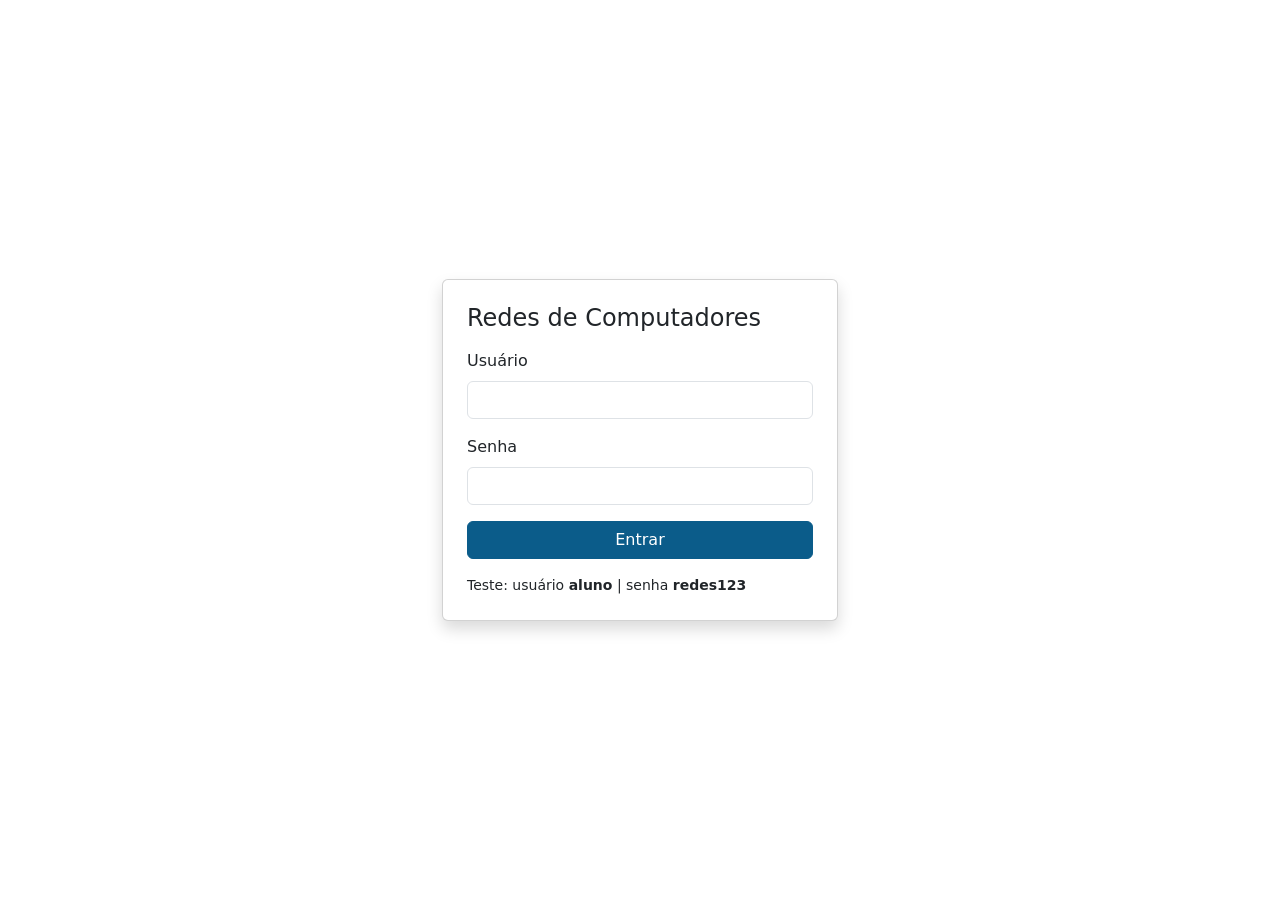
==== index.html @ e9e8a572 "Add files via upload" ====
<!DOCTYPE html>
<html lang="pt-BR" data-bs-theme="light">
<head>
  <meta charset="UTF-8">
  <meta name="viewport" content="width=device-width, initial-scale=1">
  <title>Redes de Computadores v1</title>
  <link href="https://cdn.jsdelivr.net/npm/bootstrap@5.3.3/dist/css/bootstrap.min.css" rel="stylesheet">
  <link href="css/style.css" rel="stylesheet">
</head>
<body>
  <nav class="navbar bg-body-tertiary border-bottom">
    <div class="container">
      <span class="navbar-brand fw-bold">Redes v1</span>
      <div>
        <button id="btnTema" class="btn btn-outline-primary btn-sm">Modo escuro</button>
        <button id="btnSair" class="btn btn-secondary btn-sm">Sair</button>
      </div>
    </div>
  </nav>

  <main class="container my-4">
    <!-- Carrossel -->
    <div id="car" class="carousel slide mb-5" data-bs-ride="carousel">
      <div class="carousel-inner rounded">
        <div class="carousel-item active"><img src="img/topologia.svg" class="d-block w-100" alt="Computadores ligados em estrela"></div>
        <div class="carousel-item"><img src="img/cabos.svg" class="d-block w-100" alt="Cabos de rede"></div>
        <div class="carousel-item"><img src="img/protocolos.svg" class="d-block w-100" alt="Três máquinas trocando mensagens"></div>
      </div>
      <button class="carousel-control-prev" data-bs-target="#car" data-bs-slide="prev"><span class="carousel-control-prev-icon"></span><span class="visually-hidden">Anterior</span></button>
      <button class="carousel-control-next" data-bs-target="#car" data-bs-slide="next"><span class="carousel-control-next-icon"></span><span class="visually-hidden">Próximo</span></button>
    </div>

    <!-- Cartões -->
    <h2>O básico de redes</h2>
    <div class="row g-3 mb-5">
      <div class="col-md-4"><div class="card h-100"><div class="card-body"><h3 class="h5">Protocolos</h3><p>Regras que permitem que dois dispositivos se entendam, como HTTP, TCP e IP.</p></div></div></div>
      <div class="col-md-4"><div class="card h-100"><div class="card-body"><h3 class="h5">Cabos</h3><p>Par trançado, coaxial e fibra óptica levam os dados de um ponto a outro.</p></div></div></div>
      <div class="col-md-4"><div class="card h-100"><div class="card-body"><h3 class="h5">Topologias</h3><p>O desenho da rede: estrela, barramento ou anel.</p></div></div></div>
    </div>

    <!-- Abas -->
    <h2>Saiba mais</h2>
    <ul class="nav nav-tabs" role="tablist">
      <li class="nav-item"><button class="nav-link active" data-bs-toggle="tab" data-bs-target="#aba1">HTTP</button></li>
      <li class="nav-item"><button class="nav-link" data-bs-toggle="tab" data-bs-target="#aba2">Par trançado</button></li>
      <li class="nav-item"><button class="nav-link" data-bs-toggle="tab" data-bs-target="#aba3">Estrela</button></li>
    </ul>
    <div class="tab-content border border-top-0 p-3 mb-5">
      <div class="tab-pane fade show active" id="aba1">HTTP é o protocolo usado pelo navegador para pedir páginas a um servidor.</div>
      <div class="tab-pane fade" id="aba2">Quatro pares de fios trançados que reduzem interferência. É o cabo comum das redes locais.</div>
      <div class="tab-pane fade" id="aba3">Todos os computadores se ligam a um switch central. Se um cabo falha, só ele sai da rede.</div>
    </div>

    <!-- Contato -->
    <h2>Contato</h2>
    <form id="formContato" class="mb-5" style="max-width:500px">
      <label for="nome" class="form-label">Nome</label>
      <input id="nome" class="form-control mb-2" required>
      <label for="email" class="form-label">E-mail</label>
      <input id="email" type="email" class="form-control mb-2" required>
      <label for="msg" class="form-label">Mensagem</label>
      <textarea id="msg" class="form-control mb-3" rows="3" required></textarea>
      <button class="btn btn-primary">Enviar</button>
    </form>
  </main>

  <footer class="bg-body-tertiary border-top text-center py-3">Redes de Computadores v1 – Projeto de Desenvolvimento de Interfaces</footer>
  <script src="https://cdn.jsdelivr.net/npm/bootstrap@5.3.3/dist/js/bootstrap.bundle.min.js"></script>
  <script src="js/main.js"></script>
</body>
</html>
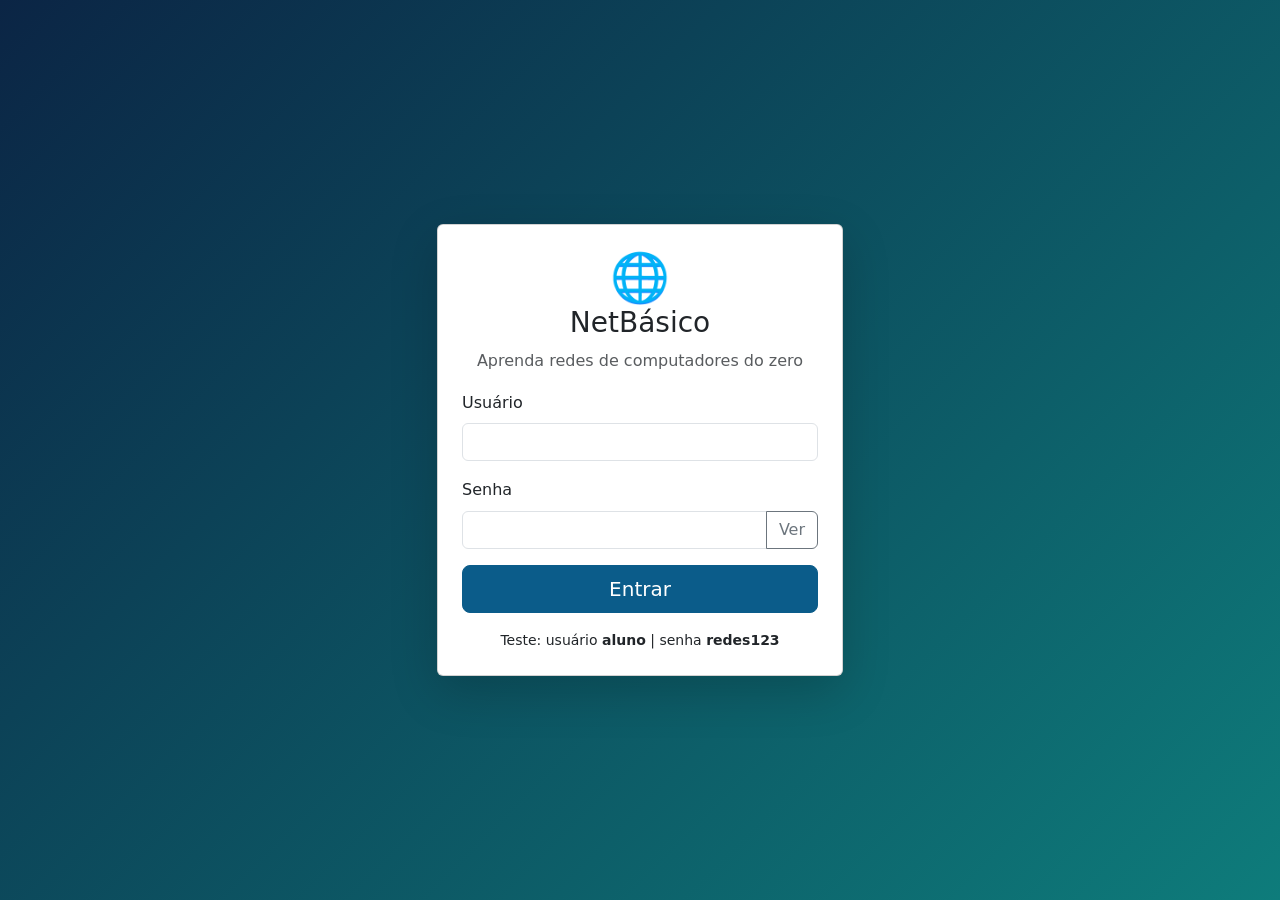
==== commit 8c7f4357: "Add files via upload" ====
--- a/index.html
+++ b/index.html
@@ -3,69 +3,144 @@
 <head>
   <meta charset="UTF-8">
   <meta name="viewport" content="width=device-width, initial-scale=1">
-  <title>Redes de Computadores v1</title>
+  <title>NetBásico | Redes de Computadores</title>
   <link href="https://cdn.jsdelivr.net/npm/bootstrap@5.3.3/dist/css/bootstrap.min.css" rel="stylesheet">
   <link href="css/style.css" rel="stylesheet">
 </head>
 <body>
-  <nav class="navbar bg-body-tertiary border-bottom">
+  <a href="#conteudo" class="pular">Pular para o conteúdo</a>
+  <nav class="navbar navbar-expand-md sticky-top barra">
     <div class="container">
-      <span class="navbar-brand fw-bold">Redes v1</span>
-      <div>
-        <button id="btnTema" class="btn btn-outline-primary btn-sm">Modo escuro</button>
-        <button id="btnSair" class="btn btn-secondary btn-sm">Sair</button>
+      <a class="navbar-brand fw-bold" href="#topo">🌐 NetBásico</a>
+      <button class="navbar-toggler" data-bs-toggle="collapse" data-bs-target="#menu" aria-label="Abrir menu"><span class="navbar-toggler-icon"></span></button>
+      <div class="collapse navbar-collapse" id="menu">
+        <ul class="navbar-nav me-auto">
+          <li class="nav-item"><a class="nav-link" href="#explorar">Explorar</a></li>
+          <li class="nav-item"><a class="nav-link" href="#osi">Modelo OSI</a></li>
+          <li class="nav-item"><a class="nav-link" href="#enderecos">Endereços</a></li>
+          <li class="nav-item"><a class="nav-link" href="#curiosidades">Curiosidades</a></li>
+          <li class="nav-item"><a class="nav-link" href="#contato">Contato</a></li>
+        </ul>
+        <button class="btn btn-outline-light btn-sm me-2" data-bs-toggle="offcanvas" data-bs-target="#acess">♿ Acessibilidade</button>
+        <button id="btnSair" class="btn btn-light btn-sm">Sair</button>
       </div>
     </div>
   </nav>
 
-  <main class="container my-4">
-    <!-- Carrossel -->
-    <div id="car" class="carousel slide mb-5" data-bs-ride="carousel">
-      <div class="carousel-inner rounded">
-        <div class="carousel-item active"><img src="img/topologia.svg" class="d-block w-100" alt="Computadores ligados em estrela"></div>
-        <div class="carousel-item"><img src="img/cabos.svg" class="d-block w-100" alt="Cabos de rede"></div>
-        <div class="carousel-item"><img src="img/protocolos.svg" class="d-block w-100" alt="Três máquinas trocando mensagens"></div>
+  <div class="offcanvas offcanvas-end" id="acess" tabindex="-1" aria-label="Acessibilidade">
+    <div class="offcanvas-header"><h2 class="h5">Acessibilidade</h2><button class="btn-close" data-bs-dismiss="offcanvas" aria-label="Fechar"></button></div>
+    <div class="offcanvas-body d-grid gap-2 align-content-start">
+      <button id="btnTema" class="btn btn-outline-primary">🌙 Modo escuro</button>
+      <button id="btnMais" class="btn btn-outline-primary">A+ Aumentar fonte</button>
+      <button id="btnMenos" class="btn btn-outline-primary">A- Diminuir fonte</button>
+      <button id="btnContraste" class="btn btn-outline-primary">Alto contraste</button>
+      <button id="btnReset" class="btn btn-outline-secondary">Restaurar padrão</button>
+    </div>
+  </div>
+
+  <header id="topo" class="hero text-white text-center">
+    <div class="container py-5">
+      <p class="selo">Redes de Computadores • Conceitos básicos</p>
+      <h1 class="display-4 fw-bold">Como os computadores conversam?</h1>
+      <p class="lead mx-auto" style="max-width:640px">Protocolos, cabos, topologias e endereços explicados de forma simples, com exemplos do dia a dia.</p>
+      <a href="#explorar" class="btn btn-warning btn-lg">Começar a explorar</a>
+    </div>
+  </header>
+
+  <main id="conteudo" class="container my-5">
+    <div id="car" class="carousel slide mb-5 shadow" data-bs-ride="carousel">
+      <div class="carousel-indicators">
+        <button data-bs-target="#car" data-bs-slide-to="0" class="active" aria-label="Slide 1"></button>
+        <button data-bs-target="#car" data-bs-slide-to="1" aria-label="Slide 2"></button>
+        <button data-bs-target="#car" data-bs-slide-to="2" aria-label="Slide 3"></button>
+        <button data-bs-target="#car" data-bs-slide-to="3" aria-label="Slide 4"></button>
+      </div>
+      <div class="carousel-inner rounded-4">
+        <div class="carousel-item active"><img src="img/topologia.svg" class="d-block w-100" alt="Cinco computadores ligados a um dispositivo central"><div class="carousel-caption legenda"><h2 class="h5">Topologias</h2><p class="mb-0">O desenho da rede define seu custo e sua resistência a falhas.</p></div></div>
+        <div class="carousel-item"><img src="img/cabos.svg" class="d-block w-100" alt="Cabo ligando dois dispositivos"><div class="carousel-caption legenda"><h2 class="h5">Cabos</h2><p class="mb-0">Par trançado, fibra óptica e coaxial: cada um tem seu uso.</p></div></div>
+        <div class="carousel-item"><img src="img/protocolos.svg" class="d-block w-100" alt="Três máquinas trocando mensagens"><div class="carousel-caption legenda"><h2 class="h5">Protocolos</h2><p class="mb-0">As regras que permitem que equipamentos diferentes se entendam.</p></div></div>
+        <div class="carousel-item"><img src="img/wifi.svg" class="d-block w-100" alt="Ondas de sinal Wi-Fi"><div class="carousel-caption legenda"><h2 class="h5">Redes sem fio</h2><p class="mb-0">O Wi-Fi leva os dados pelo ar usando ondas de rádio.</p></div></div>
       </div>
       <button class="carousel-control-prev" data-bs-target="#car" data-bs-slide="prev"><span class="carousel-control-prev-icon"></span><span class="visually-hidden">Anterior</span></button>
       <button class="carousel-control-next" data-bs-target="#car" data-bs-slide="next"><span class="carousel-control-next-icon"></span><span class="visually-hidden">Próximo</span></button>
     </div>
 
-    <!-- Cartões -->
-    <h2>O básico de redes</h2>
-    <div class="row g-3 mb-5">
-      <div class="col-md-4"><div class="card h-100"><div class="card-body"><h3 class="h5">Protocolos</h3><p>Regras que permitem que dois dispositivos se entendam, como HTTP, TCP e IP.</p></div></div></div>
-      <div class="col-md-4"><div class="card h-100"><div class="card-body"><h3 class="h5">Cabos</h3><p>Par trançado, coaxial e fibra óptica levam os dados de um ponto a outro.</p></div></div></div>
-      <div class="col-md-4"><div class="card h-100"><div class="card-body"><h3 class="h5">Topologias</h3><p>O desenho da rede: estrela, barramento ou anel.</p></div></div></div>
-    </div>
+    <section id="explorar" class="mb-5">
+      <h2 class="titulo">Explorar conceitos</h2>
+      <p>Escolha uma aba ou pesquise por um termo (por exemplo: DNS, fibra, porta 443).</p>
+      <label for="busca" class="form-label visually-hidden">Pesquisar</label>
+      <input id="busca" type="search" class="form-control form-control-lg mb-3" placeholder="🔍 Pesquisar conceito...">
+      <ul class="nav nav-pills mb-3" id="abas">
+        <li class="nav-item"><button class="nav-link active" data-cat="Todos">Todos</button></li>
+        <li class="nav-item"><button class="nav-link" data-cat="Protocolo">Protocolos</button></li>
+        <li class="nav-item"><button class="nav-link" data-cat="Cabo">Cabos</button></li>
+        <li class="nav-item"><button class="nav-link" data-cat="Equipamento">Equipamentos</button></li>
+        <li class="nav-item"><button class="nav-link" data-cat="Topologia">Topologias</button></li>
+      </ul>
+      <p id="contagem" class="small" aria-live="polite"></p>
+      <div id="cartoes" class="row g-4"></div>
+    </section>
 
-    <!-- Abas -->
-    <h2>Saiba mais</h2>
-    <ul class="nav nav-tabs" role="tablist">
-      <li class="nav-item"><button class="nav-link active" data-bs-toggle="tab" data-bs-target="#aba1">HTTP</button></li>
-      <li class="nav-item"><button class="nav-link" data-bs-toggle="tab" data-bs-target="#aba2">Par trançado</button></li>
-      <li class="nav-item"><button class="nav-link" data-bs-toggle="tab" data-bs-target="#aba3">Estrela</button></li>
-    </ul>
-    <div class="tab-content border border-top-0 p-3 mb-5">
-      <div class="tab-pane fade show active" id="aba1">HTTP é o protocolo usado pelo navegador para pedir páginas a um servidor.</div>
-      <div class="tab-pane fade" id="aba2">Quatro pares de fios trançados que reduzem interferência. É o cabo comum das redes locais.</div>
-      <div class="tab-pane fade" id="aba3">Todos os computadores se ligam a um switch central. Se um cabo falha, só ele sai da rede.</div>
-    </div>
+    <section id="osi" class="mb-5">
+      <h2 class="titulo">Modelo OSI: 7 camadas</h2>
+      <p>O modelo OSI divide a comunicação em camadas. Cada camada cuida de uma tarefa e conversa só com a vizinha.</p>
+      <div class="table-responsive"><table class="table table-striped align-middle">
+        <caption>Camadas do modelo OSI, com exemplos de protocolos e equipamentos</caption>
+        <thead><tr><th>Camada</th><th>Função</th><th>Exemplos</th></tr></thead>
+        <tbody>
+          <tr><td>7 – Aplicação</td><td>Serviços usados pelo usuário</td><td>HTTP, DNS, SMTP, FTP</td></tr>
+          <tr><td>6 – Apresentação</td><td>Formato, compressão e criptografia</td><td>TLS, JPEG, UTF-8</td></tr>
+          <tr><td>5 – Sessão</td><td>Abre, mantém e fecha conversas</td><td>Sessões, autenticação</td></tr>
+          <tr><td>4 – Transporte</td><td>Entrega entre programas</td><td>TCP, UDP</td></tr>
+          <tr><td>3 – Rede</td><td>Endereço lógico e rotas</td><td>IP, ICMP, roteador</td></tr>
+          <tr><td>2 – Enlace</td><td>Comunicação na rede local</td><td>Ethernet, MAC, switch</td></tr>
+          <tr><td>1 – Física</td><td>Sinais, cabos e ondas</td><td>Par trançado, fibra, Wi-Fi</td></tr>
+        </tbody></table></div>
+    </section>
 
-    <!-- Contato -->
-    <h2>Contato</h2>
-    <form id="formContato" class="mb-5" style="max-width:500px">
-      <label for="nome" class="form-label">Nome</label>
-      <input id="nome" class="form-control mb-2" required>
-      <label for="email" class="form-label">E-mail</label>
-      <input id="email" type="email" class="form-control mb-2" required>
-      <label for="msg" class="form-label">Mensagem</label>
-      <textarea id="msg" class="form-control mb-3" rows="3" required></textarea>
-      <button class="btn btn-primary">Enviar</button>
-    </form>
+    <section id="enderecos" class="mb-5">
+      <h2 class="titulo">Endereços na rede</h2>
+      <div class="row g-4">
+        <div class="col-md-4"><div class="card h-100 cartao"><div class="card-body"><h3 class="h5">📍 Endereço IP</h3><p>Identifica o dispositivo na rede. IPv4 usa 32 bits (192.168.0.10); IPv6 usa 128 bits e resolve a falta de endereços.</p></div></div></div>
+        <div class="col-md-4"><div class="card h-100 cartao"><div class="card-body"><h3 class="h5">🔖 Endereço MAC</h3><p>Número gravado na placa de rede (ex.: A4:5E:60:B2:11:9C). Usado dentro da rede local, pelo switch.</p></div></div></div>
+        <div class="col-md-4"><div class="card h-100 cartao"><div class="card-body"><h3 class="h5">🎭 Máscara de sub-rede</h3><p>Separa a parte da rede da parte do dispositivo. 255.255.255.0 (/24) permite 254 dispositivos. Faixas privadas: 10.x, 172.16.x e 192.168.x.</p></div></div></div>
+      </div>
+    </section>
+
+    <section id="curiosidades" class="mb-5">
+      <h2 class="titulo">Curiosidades</h2>
+      <div class="accordion" id="cur">
+        <div class="accordion-item"><h3 class="accordion-header"><button class="accordion-button" data-bs-toggle="collapse" data-bs-target="#c1">Quem inventou a internet?</button></h3><div id="c1" class="accordion-collapse collapse show" data-bs-parent="#cur"><div class="accordion-body">Ela nasceu da ARPANET, rede militar e acadêmica dos EUA criada em 1969. O TCP/IP foi adotado em 1983 e a web (HTTP) surgiu em 1991.</div></div></div>
+        <div class="accordion-item"><h3 class="accordion-header"><button class="accordion-button collapsed" data-bs-toggle="collapse" data-bs-target="#c2">A internet passa por cabos no fundo do mar?</button></h3><div id="c2" class="accordion-collapse collapse" data-bs-parent="#cur"><div class="accordion-body">Sim. Cabos submarinos de fibra óptica levam quase todo o tráfego entre continentes, muito mais do que os satélites.</div></div></div>
+        <div class="accordion-item"><h3 class="accordion-header"><button class="accordion-button collapsed" data-bs-toggle="collapse" data-bs-target="#c3">O que significa o cadeado no navegador?</button></h3><div id="c3" class="accordion-collapse collapse" data-bs-parent="#cur"><div class="accordion-body">Que a conexão usa HTTPS, ou seja, HTTP protegido por criptografia TLS. Ele protege o caminho dos dados, mas não garante que o site seja confiável.</div></div></div>
+      </div>
+    </section>
+
+    <section id="contato" class="mb-5">
+      <h2 class="titulo">Contato</h2>
+      <div class="row g-4"><div class="col-lg-6">
+        <form id="formContato" novalidate>
+          <label for="nome" class="form-label">Nome</label>
+          <input id="nome" class="form-control mb-2">
+          <label for="email" class="form-label">E-mail</label>
+          <input id="email" type="email" class="form-control mb-2">
+          <label for="assunto" class="form-label">Assunto</label>
+          <select id="assunto" class="form-select mb-2"><option>Dúvida</option><option>Sugestão</option><option>Erro no site</option></select>
+          <label for="msg" class="form-label">Mensagem</label>
+          <textarea id="msg" class="form-control mb-3" rows="4"></textarea>
+          <p id="retorno" role="status"></p>
+          <button class="btn btn-primary btn-lg">Enviar mensagem</button>
+        </form></div>
+        <div class="col-lg-6"><div class="card cartao h-100"><div class="card-body"><h3 class="h5">Sugestões de estudo</h3><p>Depois de explorar o site, tente montar uma rede no simulador Cisco Packet Tracer e use o comando <code>ping</code> para testar a comunicação entre dois computadores.</p></div></div></div></div>
+    </section>
   </main>
 
-  <footer class="bg-body-tertiary border-top text-center py-3">Redes de Computadores v1 – Projeto de Desenvolvimento de Interfaces</footer>
+  <footer class="rodape text-center py-4">
+    <p class="mb-1 fw-bold">🌐 NetBásico – Projeto Final de Desenvolvimento de Interfaces</p>
+    <p class="small mb-0">Feito com HTML, CSS, JavaScript e Bootstrap • <a href="#topo">Voltar ao topo</a></p>
+  </footer>
   <script src="https://cdn.jsdelivr.net/npm/bootstrap@5.3.3/dist/js/bootstrap.bundle.min.js"></script>
+  <script src="js/dados.js"></script>
   <script src="js/main.js"></script>
 </body>
 </html>
--- a/css/style.css
+++ b/css/style.css
@@ -0,0 +1,29 @@
+/* v2 – NetBásico. Paleta: azul-marinho (confiança), azul (tecnologia), verde-azulado (calma/equilíbrio), âmbar (destaque/ação). */
+:root { --marinho:#0B2545; --azul:#0B5C8A; --verde:#0E7C7B; --ambar:#F2A900; --bs-primary:#0B5C8A; --bs-primary-rgb:11,92,138; }
+[data-bs-theme=dark] { --bs-primary:#5CC8F2; --bs-primary-rgb:92,200,242; --bs-body-bg:#0D1B2A; --bs-body-color:#E8EEF4; --bs-tertiary-bg:#13283D; }
+body { font-family:"Segoe UI", system-ui, sans-serif; line-height:1.6; }
+.btn-primary { --bs-btn-bg:#0B5C8A; --bs-btn-border-color:#0B5C8A; --bs-btn-hover-bg:#084467; --bs-btn-hover-border-color:#084467; --bs-btn-color:#fff; }
+[data-bs-theme=dark] .btn-primary { --bs-btn-bg:#5CC8F2; --bs-btn-border-color:#5CC8F2; --bs-btn-color:#0D1B2A; --bs-btn-hover-bg:#8ADAF7; --bs-btn-hover-color:#0D1B2A; }
+.barra { background:var(--marinho); }
+.barra .nav-link, .barra .navbar-brand { color:#fff; }
+.barra .nav-link:hover { color:var(--ambar); }
+.hero { background:linear-gradient(135deg,#0B2545 0%,#0B5C8A 60%,#0E7C7B 100%); }
+.selo { display:inline-block; background:rgba(255,255,255,.15); padding:.3rem 1rem; border-radius:2rem; }
+.titulo { font-weight:700; margin-bottom:1rem; padding-left:.8rem; border-left:6px solid var(--ambar); }
+.cartao { border:0; border-radius:1rem; box-shadow:0 2px 10px rgba(0,0,0,.12); transition:transform .2s; }
+.cartao:hover { transform:translateY(-5px); }
+.emoji { font-size:2rem; }
+.etq { font-size:.8rem; padding:.25rem .6rem; border-radius:1rem; color:#fff; }
+.Protocolo { background:#0B5C8A; } .Cabo { background:#0B6E5F; } .Equipamento { background:#7A3B00; } .Topologia { background:#5B2A86; }
+.nav-pills .nav-link { margin:0 .4rem .4rem 0; border:1px solid var(--bs-primary); }
+.legenda { background:rgba(0,0,0,.7); border-radius:.6rem; }
+.rodape { background:var(--marinho); color:#fff; }
+.rodape a { color:var(--ambar); }
+.login-fundo { background:linear-gradient(135deg,#0B2545,#0E7C7B); }
+.pular { position:absolute; left:-999px; }
+.pular:focus { left:8px; top:8px; background:#fff; color:#000; padding:8px; z-index:3000; }
+:focus-visible { outline:3px solid var(--ambar) !important; outline-offset:2px; }
+body.alto-contraste, body.alto-contraste .card, body.alto-contraste .accordion-button, body.alto-contraste .table { background:#000 !important; color:#fff !important; }
+body.alto-contraste a { color:#FFD400; }
+body.alto-contraste .card, body.alto-contraste .btn { border:2px solid #fff; }
+@media (prefers-reduced-motion:reduce) { * { transition:none !important; } }
